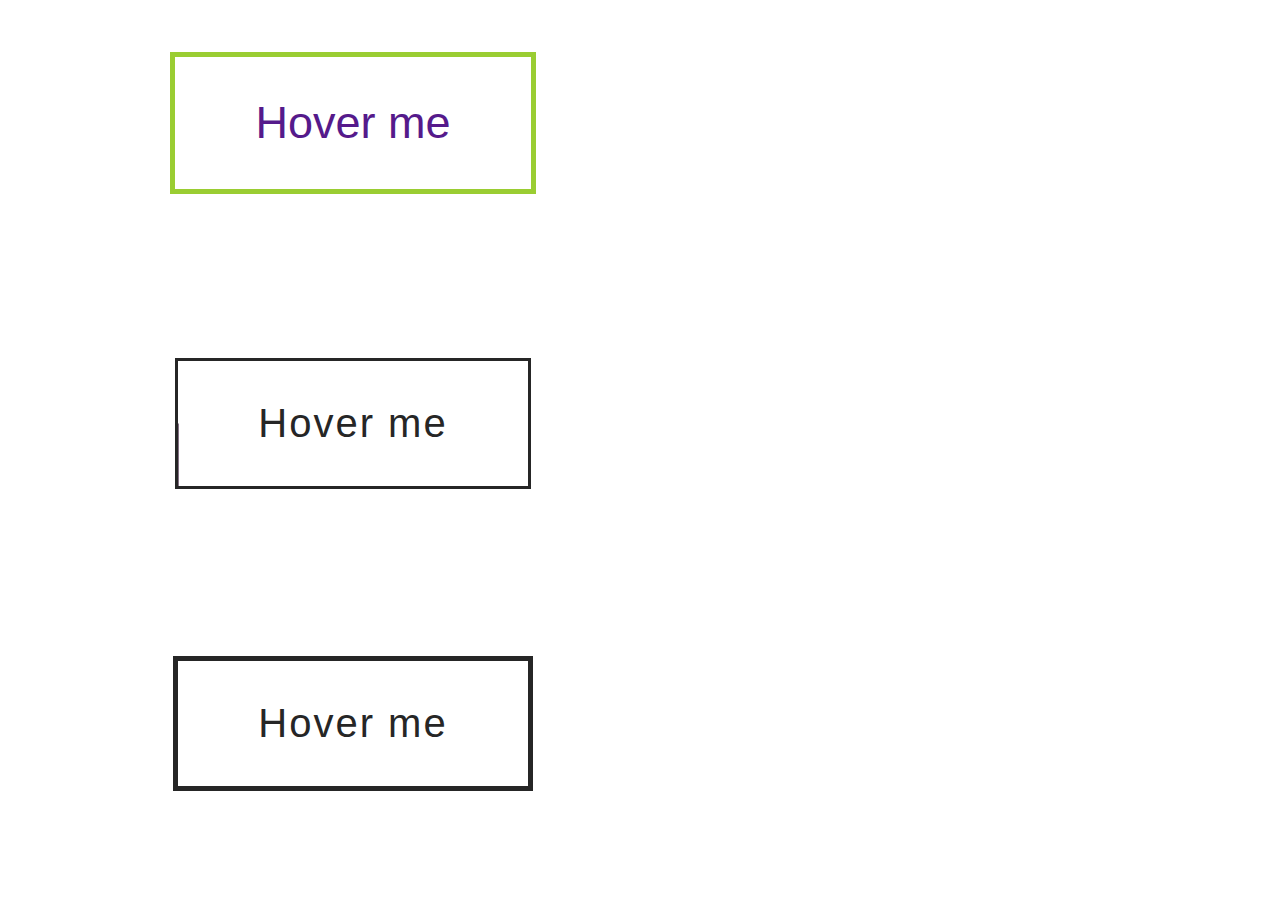
==== AdvancedCSSAnimations/buttons/index.html @ 30a832cb "Kind of cheesy vids but the end result and repetition will be good for the memory." ====
<!DOCTYPE html>
<html lang="en">
  <head>
    <meta charset="UTF-8" />
    <meta http-equiv="X-UA-Compatible" content="IE=edge" />
    <meta name="viewport" content="width=device-width, initial-scale=1.0" />
    <link rel="stylesheet" href="css/main.css" />
    <title>Document</title>
  </head>
  <body>
    <div class="container">
      <div class="button-rotate-container">
        <a href="" class="button-rotate">Hover me</a>
      </div>
      <div class="button-swipe-container">
        <a href="" class="button-swipe">Hover me</a>
      </div>
      <div class="button-hover-1-container">
        <a href="" class="button-hover-1">Hover me</a>
      </div>
    </div>
  </body>
</html>
---- AdvancedCSSAnimations/buttons/css/main.css ----
html {
  font-size: 62.5%;
}

.container {
  height: 100vh;
  display: -webkit-box;
  display: -ms-flexbox;
  display: flex;
  -ms-flex-wrap: wrap;
      flex-wrap: wrap;
}

.button-rotate-container {
  height: 20vh;
  width: 50vw;
  display: -webkit-box;
  display: -ms-flexbox;
  display: flex;
  -webkit-box-pack: center;
      -ms-flex-pack: center;
          justify-content: center;
  -webkit-box-align: center;
      -ms-flex-align: center;
          align-items: center;
}

.button-rotate {
  margin-top: 5rem;
  margin-left: 5rem;
  text-decoration: none;
  font-family: "Gill Sans", "Gill Sans MT", Calibri, "Trebuchet MS", sans-serif;
  font-size: 4.5rem;
  border: 0.5rem solid yellowgreen;
  padding: 4rem 8rem;
  position: relative;
  overflow: hidden;
}

.button-rotate:before {
  content: "";
  position: absolute;
  left: 0;
  top: 0;
  background-color: #fff200;
  height: 100%;
  width: 100%;
  z-index: -1;
  -webkit-transform-origin: top right;
          transform-origin: top right;
  -webkit-transform: rotate(90deg);
          transform: rotate(90deg);
  -webkit-transition: -webkit-transform 1s;
  transition: -webkit-transform 1s;
  transition: transform 1s;
  transition: transform 1s, -webkit-transform 1s;
}

.button-rotate:hover:before {
  -webkit-transform: rotate(0deg);
          transform: rotate(0deg);
}

.button-swipe-container {
  height: 20vh;
  width: 50vw;
  display: -webkit-box;
  display: -ms-flexbox;
  display: flex;
  -webkit-box-pack: center;
      -ms-flex-pack: center;
          justify-content: center;
  -webkit-box-align: center;
      -ms-flex-align: center;
          align-items: center;
}

.button-swipe {
  margin-top: 5rem;
  margin-left: 5rem;
  text-decoration: none;
  color: #262626;
  font-family: Impact, Haettenschweiler, "Arial Narrow Bold", sans-serif;
  font-size: 4rem;
  border: 0.3rem solid #262626;
  letter-spacing: 0.2rem;
  padding: 4rem 8rem;
  position: relative;
  -webkit-transition: all 1s;
  transition: all 1s;
  overflow: hidden;
}

.button-swipe::before {
  content: "";
  position: absolute;
  left: 0;
  top: 0;
  height: 100%;
  width: 100%;
  background-color: #351435;
  z-index: -1;
  -webkit-transform: translate(-100%, 50%);
          transform: translate(-100%, 50%);
  -webkit-transition: all 1s;
  transition: all 1s;
}

.button-swipe:hover::before {
  -webkit-transform: translateY(0);
          transform: translateY(0);
}

.button-swipe:hover {
  color: white;
}

.button-hover-1-container {
  height: 20vh;
  width: 50vw;
  display: -webkit-box;
  display: -ms-flexbox;
  display: flex;
  -webkit-box-pack: center;
      -ms-flex-pack: center;
          justify-content: center;
  -webkit-box-align: center;
      -ms-flex-align: center;
          align-items: center;
}

.button-hover-1 {
  margin-top: 5rem;
  margin-left: 5rem;
  text-decoration: none;
  color: #262626;
  font-family: Impact, Haettenschweiler, "Arial Narrow Bold", sans-serif;
  font-size: 4rem;
  border: 0.5rem solid #262626;
  letter-spacing: 0.2rem;
  padding: 4rem 8rem;
  position: relative;
  -webkit-transition: 1s;
  transition: 1s;
}

.button-hover-1::before {
  content: "";
  position: absolute;
  left: 0;
  top: 0;
  height: 100%;
  width: 100%;
  background-color: #262626;
  z-index: -1;
  -webkit-transition: all 1s ease-in-out;
  transition: all 1s ease-in-out;
  -webkit-transform: rotateY(90deg);
          transform: rotateY(90deg);
}

.button-hover-1:hover::before {
  -webkit-transform: rotateY(0deg);
          transform: rotateY(0deg);
}

.button-hover-1::after {
  content: "";
  position: absolute;
  left: 0;
  top: 0;
  height: 100%;
  width: 100%;
  background-color: #262626;
  z-index: -1;
  -webkit-transition: 1s;
  transition: 1s;
  -webkit-transform: rotateX(90deg);
          transform: rotateX(90deg);
}

.button-hover-1:hover::after {
  -webkit-transform: rotateX(0deg);
          transform: rotateX(0deg);
}

.button-hover-1:hover {
  color: white;
}
/*# sourceMappingURL=main.css.map */
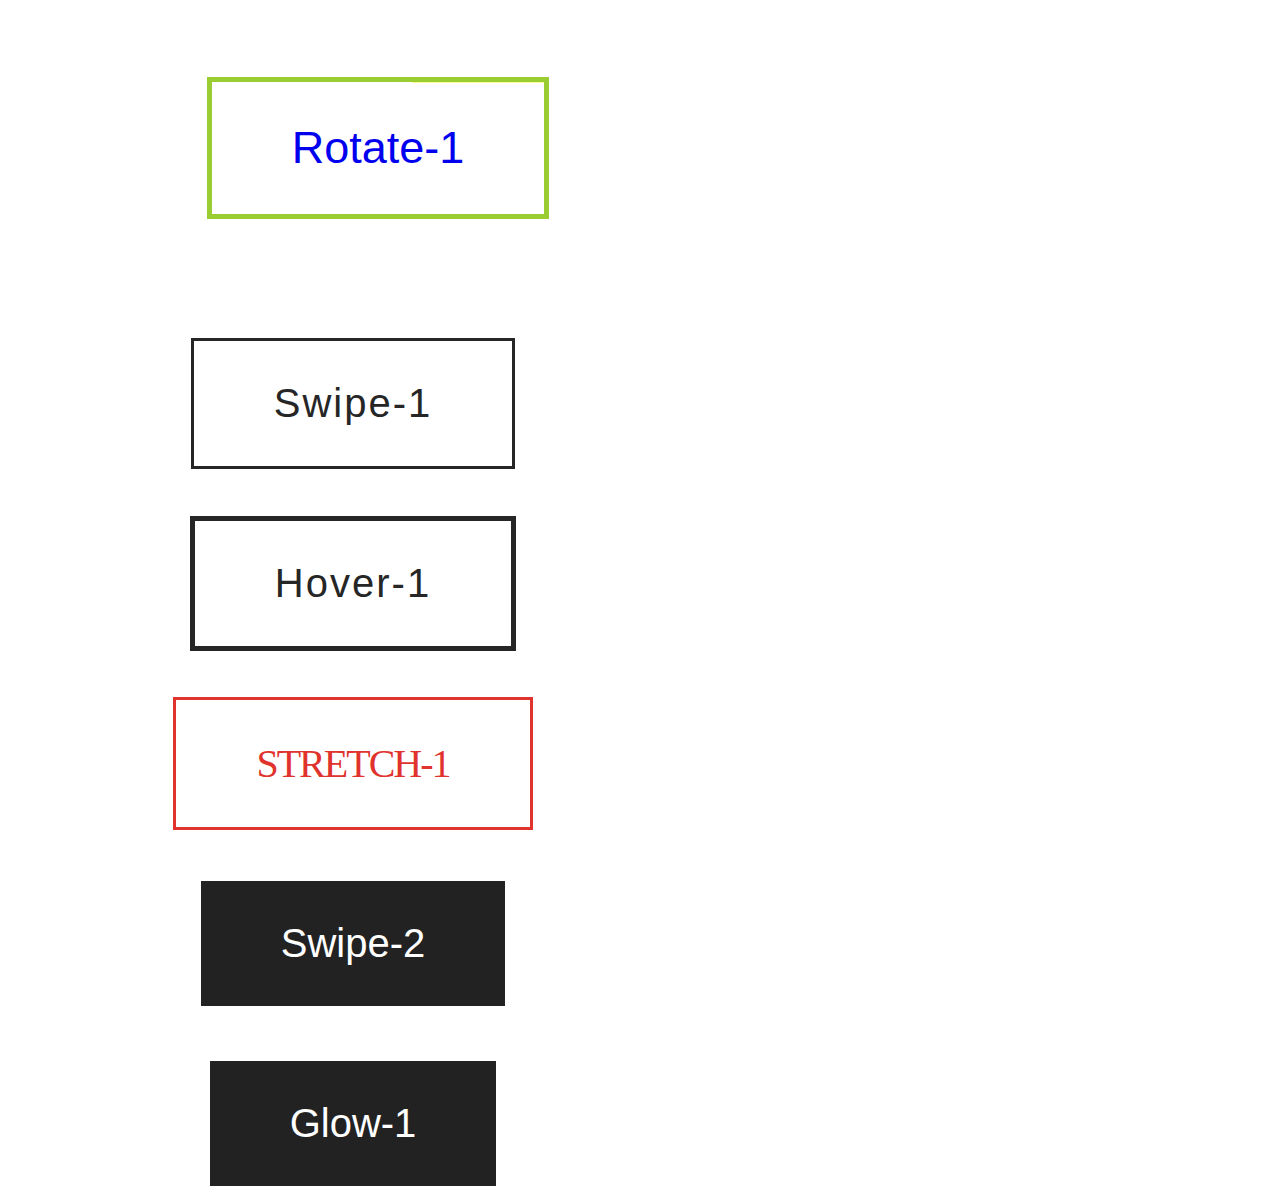
==== commit 8e678349: "focusing on animations... little more what I was interested in." ====
--- a/AdvancedCSSAnimations/buttons/index.html
+++ b/AdvancedCSSAnimations/buttons/index.html
@@ -9,14 +9,23 @@
   </head>
   <body>
     <div class="container">
-      <div class="button-rotate-container">
-        <a href="" class="button-rotate">Hover me</a>
+      <div class="button-rotate-1-container">
+        <a href="#" class="button-rotate-1">Rotate-1</a>
       </div>
-      <div class="button-swipe-container">
-        <a href="" class="button-swipe">Hover me</a>
+      <div class="button-swipe-1-container">
+        <a href="#" class="button-swipe-1">Swipe-1</a>
       </div>
       <div class="button-hover-1-container">
-        <a href="" class="button-hover-1">Hover me</a>
+        <a href="#" class="button-hover-1">Hover-1</a>
+      </div>
+      <div class="button-stretch-1-container">
+        <a href="#" class="button-stretch-1">Stretch-1</a>
+      </div>
+      <div class="button-swipe-2-container">
+        <a href="#" class="button-swipe-2">Swipe-2</a>
+      </div>
+      <div class="button-glow-1-container">
+        <a href="#" class="button-glow-1">Glow-1</a>
       </div>
     </div>
   </body>
--- a/AdvancedCSSAnimations/buttons/css/main.css
+++ b/AdvancedCSSAnimations/buttons/css/main.css
@@ -3,7 +3,7 @@
 }
 
 .container {
-  height: 100vh;
+  height: auto;
   display: -webkit-box;
   display: -ms-flexbox;
   display: flex;
@@ -11,23 +11,23 @@
       flex-wrap: wrap;
 }
 
-.button-rotate-container {
-  height: 20vh;
-  width: 50vw;
-  display: -webkit-box;
-  display: -ms-flexbox;
-  display: flex;
-  -webkit-box-pack: center;
-      -ms-flex-pack: center;
-          justify-content: center;
-  -webkit-box-align: center;
-      -ms-flex-align: center;
-          align-items: center;
-}
-
-.button-rotate {
-  margin-top: 5rem;
-  margin-left: 5rem;
+.button-rotate-1-container {
+  height: 20vh;
+  width: 50vw;
+  margin: 5rem 5rem;
+  display: -webkit-box;
+  display: -ms-flexbox;
+  display: flex;
+  -webkit-box-pack: center;
+      -ms-flex-pack: center;
+          justify-content: center;
+  -webkit-box-align: center;
+      -ms-flex-align: center;
+          align-items: center;
+}
+
+.button-rotate-1 {
+  margin: 5rem 5rem;
   text-decoration: none;
   font-family: "Gill Sans", "Gill Sans MT", Calibri, "Trebuchet MS", sans-serif;
   font-size: 4.5rem;
@@ -37,7 +37,7 @@
   overflow: hidden;
 }
 
-.button-rotate:before {
+.button-rotate-1:before {
   content: "";
   position: absolute;
   left: 0;
@@ -56,26 +56,26 @@
   transition: transform 1s, -webkit-transform 1s;
 }
 
-.button-rotate:hover:before {
+.button-rotate-1:hover:before {
   -webkit-transform: rotate(0deg);
           transform: rotate(0deg);
 }
 
-.button-swipe-container {
-  height: 20vh;
-  width: 50vw;
-  display: -webkit-box;
-  display: -ms-flexbox;
-  display: flex;
-  -webkit-box-pack: center;
-      -ms-flex-pack: center;
-          justify-content: center;
-  -webkit-box-align: center;
-      -ms-flex-align: center;
-          align-items: center;
-}
-
-.button-swipe {
+.button-swipe-1-container {
+  height: 20vh;
+  width: 50vw;
+  display: -webkit-box;
+  display: -ms-flexbox;
+  display: flex;
+  -webkit-box-pack: center;
+      -ms-flex-pack: center;
+          justify-content: center;
+  -webkit-box-align: center;
+      -ms-flex-align: center;
+          align-items: center;
+}
+
+.button-swipe-1 {
   margin-top: 5rem;
   margin-left: 5rem;
   text-decoration: none;
@@ -91,7 +91,7 @@
   overflow: hidden;
 }
 
-.button-swipe::before {
+.button-swipe-1::before {
   content: "";
   position: absolute;
   left: 0;
@@ -106,12 +106,12 @@
   transition: all 1s;
 }
 
-.button-swipe:hover::before {
+.button-swipe-1:hover::before {
   -webkit-transform: translateY(0);
           transform: translateY(0);
 }
 
-.button-swipe:hover {
+.button-swipe-1:hover {
   color: white;
 }
 
@@ -187,4 +187,156 @@
 .button-hover-1:hover {
   color: white;
 }
+
+.button-stretch-1-container {
+  height: 20vh;
+  width: 50vw;
+  display: -webkit-box;
+  display: -ms-flexbox;
+  display: flex;
+  -webkit-box-pack: center;
+      -ms-flex-pack: center;
+          justify-content: center;
+  -webkit-box-align: center;
+      -ms-flex-align: center;
+          align-items: center;
+}
+
+.button-stretch-1 {
+  margin-top: 5rem;
+  margin-left: 5rem;
+  padding: 4rem 8rem;
+  text-decoration: none;
+  color: #e1332d;
+  border: 0.3rem solid #e1332d;
+  text-transform: uppercase;
+  font-size: 4rem;
+  font-family: "Times New Roman", Times, serif;
+  font-weight: 300;
+  letter-spacing: -0.2rem;
+  -webkit-transition: all 0.5s;
+  transition: all 0.5s;
+}
+
+.button-stretch-1:hover {
+  font-weight: 900;
+  letter-spacing: 1rem;
+  border: 0.7rem solid #e1332d;
+}
+
+.button-swipe-2-container {
+  height: 20vh;
+  width: 50vw;
+  display: -webkit-box;
+  display: -ms-flexbox;
+  display: flex;
+  -webkit-box-pack: center;
+      -ms-flex-pack: center;
+          justify-content: center;
+  -webkit-box-align: center;
+      -ms-flex-align: center;
+          align-items: center;
+  position: relative;
+  -webkit-transition: all 1s;
+  transition: all 1s;
+  overflow: hidden;
+}
+
+.button-swipe-2 {
+  margin: 5rem 0 0 5rem;
+  padding: 4rem 8rem;
+  color: white;
+  font-family: "Segoe UI", Tahoma, Geneva, Verdana, sans-serif;
+  font-size: 4rem;
+  border: 0.3rem solid white;
+  background: #222;
+  text-decoration: none;
+}
+
+.button-swipe-2::before {
+  content: "YEAH";
+  color: white;
+  background-color: #f44336;
+  position: absolute;
+  top: 0;
+  left: 0;
+  width: 100%;
+  height: 100%;
+  margin: 0 0 0 5rem;
+  -webkit-transform: translate(0, -100%);
+          transform: translate(0, -100%);
+  -webkit-transition: all 1s;
+  transition: all 1s;
+  display: -webkit-box;
+  display: -ms-flexbox;
+  display: flex;
+  -webkit-box-align: center;
+      -ms-flex-align: center;
+          align-items: center;
+  -webkit-box-pack: center;
+      -ms-flex-pack: center;
+          justify-content: center;
+}
+
+.button-swipe-2:hover::before {
+  -webkit-transform: translate(0, 0);
+          transform: translate(0, 0);
+}
+
+.button-swipe-2:hover {
+  color: white;
+}
+
+.button-glow-1-container {
+  height: 20vh;
+  width: 50vw;
+  display: -webkit-box;
+  display: -ms-flexbox;
+  display: flex;
+  -webkit-box-pack: center;
+      -ms-flex-pack: center;
+          justify-content: center;
+  -webkit-box-align: center;
+      -ms-flex-align: center;
+          align-items: center;
+  position: relative;
+  -webkit-transition: all 1s;
+  transition: all 1s;
+}
+
+.button-glow-1 {
+  margin: 5rem 0 0 5rem;
+  padding: 4rem 8rem;
+  text-decoration: none;
+  color: white;
+  font-family: "Segoe UI", Tahoma, Geneva, Verdana, sans-serif;
+  font-size: 4rem;
+  border: 0.3rem solid white;
+  -webkit-transition: all 0.5s;
+  transition: all 0.5s;
+  position: relative;
+  background-color: #222;
+  overflow: hidden;
+}
+
+.button-glow-1:hover {
+  background-color: #f44336;
+}
+
+.button-glow-1::before {
+  content: "";
+  background-color: white;
+  top: 0;
+  left: 0;
+  width: 100%;
+  height: 5rem;
+  position: absolute;
+  -webkit-transform: translateX(-100%) rotate(45deg);
+          transform: translateX(-100%) rotate(45deg);
+}
+
+.button-glow-1:hover::before {
+  -webkit-transform: translateX(100%) rotate(45deg);
+          transform: translateX(100%) rotate(45deg);
+}
 /*# sourceMappingURL=main.css.map */